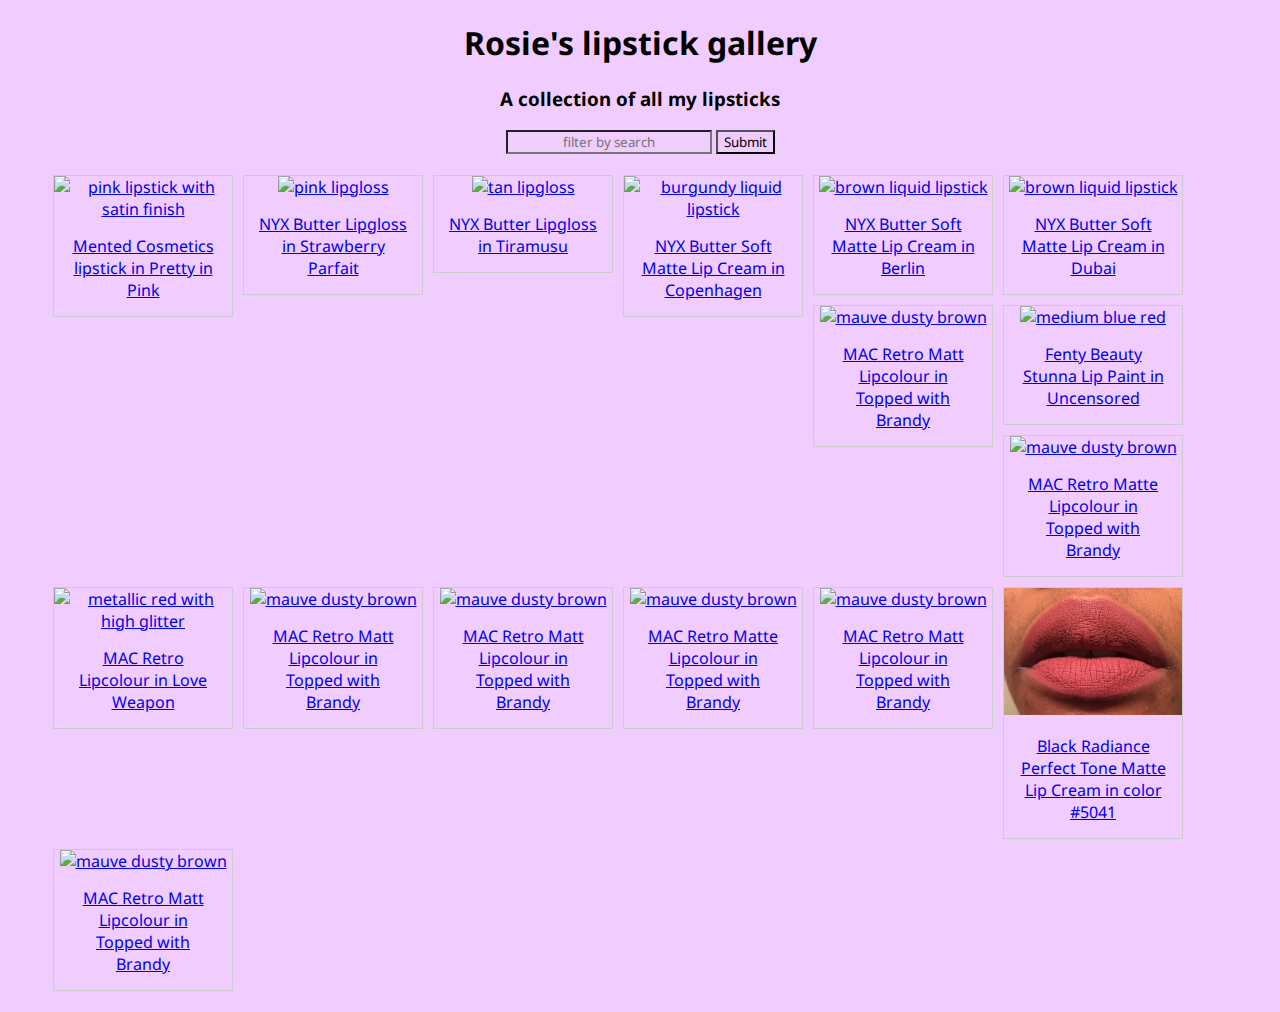
==== index.html @ 24086d95 "still working on livesearch" ====
<!DOCTYPE html>
<html lang="en">
    <head>
        <meta charset="utf-8">
        <meta name="viewport" content="width=device-width">
        <title>Rosie's swatch gallery</title>

        <link rel="stylesheet" type="text/css" href="css/main.css">
		<link href="https://fonts.googleapis.com/css?family=Droid+Sans" rel="stylesheet">
    </head>
	
	<!-- attempting to add color using w3 in div tag -->
	<div class="heading">
    <h1>Rosie's lipstick gallery</h1>
	<h3>A collection of all my lipsticks</h3>
	</div>
	
    <body>
	<!-- working on this 9/18 -->
	
	<div id="search">
		<input type="text" id="myInput" onkeyup="myFunction()"  placeholder="filter by search">
		<input type="submit">
		
		<!-- May work when html is done and JS file is ready -->
		<!-- <button onclick="product()">Search</button> -->
	</div>
	
	<p id="myTurn"></p>
	
	<div class="responsive">
	<dl id="swatch">
	<!-- use below if ul does not work -->
	<!-- <div id="swatchSearch"> -->
	<dd data-tags="lipstick, pink, satin">
		<div class="gallery">
			<a target="_self" href="prettyInPink.html">
				<img src="img/mentedPinkSwatch.png" data-tags=" lipstick, matte" alt="pink lipstick with satin finish" width="300" height="200">
				<div class="desc"> Mented Cosmetics lipstick in Pretty in Pink</div>
		</div> 
	</dd>
	<dd>
		<div class="gallery">
			<a target="_blank" href="img/strawberrySwatch.png">
				<img src="img/strawberrySwatch.png" data-tags="lipgloss" alt="pink lipgloss" width="300" height="200">
			<div class="desc"> NYX Butter Lipgloss in Strawberry Parfait</div>
		</div>
	</dd>
	<dd>	
		 <div class="gallery">
			<a target="_blank" href="img/tiramusuSwatch.png">
				<img src="img/tiramusuSwatch.png" data-tags="lipgloss" alt="tan lipgloss" width="300" height="200">
				<div class="desc">NYX Butter Lipgloss in Tiramusu</div>
			<!-- <dl> -->
				<!-- <dd>Finish: satin</dd> -->
				<!-- <dd>Brand: Bite Beauty</dd> -->
		</div>
	<dd>
		<div class="gallery">
			<a target="_blank" href="img/copenhagen.jpg">
				<img src="img/copenhagen.jpg" data-tags="lipstick" alt="burgundy liquid lipstick" width="300" height="200">
			<div class="desc"> NYX Butter Soft Matte Lip Cream in Copenhagen</div>
		</div>
	</dd>
	<dd>
		<div class="gallery">
			<a target="_blank" href="img/berlin.jpg">
				<img src="img/berlin.jpg" data-tags="lipstick" alt="brown liquid lipstick" width="300" height="200">
			<div class="desc"> NYX Butter Soft Matte Lip Cream in Berlin</div>
		</div>
	</dd>
	<dd>
		<div class="gallery">
			<a target="_blank" href="img/dubai.jpg">
				<img src="img/dubai.jpg" data-tags="lipstick" alt="brown liquid lipstick" width="300" height="200">
			<div class="desc"> NYX Butter Soft Matte Lip Cream in Dubai</div>
		</div>
	</dd>
	<!-- <dd> -->
		<!-- <div class="gallery"> -->
			<!-- <a target="_blank" href="img/redSwatch.png"> -->
				<!-- <img src="img/redSwatch.png" data-tags="lipstick" alt="red lipstick" width="300" height="200"> -->
			<!-- <div class="desc">Revlon Matte Lip Balm in Standout</div> -->
		<!-- </div> -->
	<!-- </dd> -->
	<dd>
	
	<!-- removed width and height as img attributes and added them as properties in css under .gallery -->
		<div class="gallery">
			<a target="_blank" href="img/brandyTopped.jpg">
				<img src="img/brandyTopped.jpg" data-tags="lipstick" alt="mauve dusty brown">
			<div class="desc"> MAC Retro Matt Lipcolour in Topped with Brandy</div>
		</div>
	</dd>
	<dd>
		<div class="gallery">
			<a target="_blank" href="img/stunnaBitchFenty.jpg">
				<img src="img/stunnaBitchFenty.jpg" data-tags="lipstick" alt="medium blue red">
			<div class="desc"> Fenty Beauty Stunna Lip Paint in Uncensored</div>
		</div>
	</dd>
	<dd>
		<div class="gallery">
			<a target="_blank" href="img/brandyTopped.jpg">
				<img src="img/brandyTopped.jpg" data-tags="lipstick" alt="mauve dusty brown">
			<div class="desc"> MAC Retro Matte Lipcolour in Topped with Brandy</div>
		</div>
	</dd>
	<dd>
		<div class="gallery">
			<a target="_blank" href="img/loveWeapon.jpg">
				<img src="img/loveWeapon.jpg" data-tags="lipstick" alt="metallic red with high glitter">
			<div class="desc"> MAC Retro Lipcolour in Love Weapon</div>
		</div>
	</dd>
	<dd>
		<div class="gallery">
			<a target="_blank" href="img/brandyTopped.jpg">
				<img src="img/brandyTopped.jpg" data-tags="lipstick" alt="mauve dusty brown">
			<div class="desc"> MAC Retro Matt Lipcolour in Topped with Brandy</div>
		</div>
	</dd>
	<dd>
		<div class="gallery">
			<a target="_blank" href="img/brandyTopped.jpg">
				<img src="img/brandyTopped.jpg" data-tags="lipstick" alt="mauve dusty brown">
			<div class="desc"> MAC Retro Matt Lipcolour in Topped with Brandy</div>
		</div>
	</dd>
	<dd>
		<div class="gallery">
			<a target="_blank" href="img/brandyTopped.jpg">
				<img src="img/brandyTopped.jpg" data-tags="lipstick" alt="mauve dusty brown">
			<div class="desc"> MAC Retro Matte Lipcolour in Topped with Brandy</div>
		</div>
	</dd>
	<dd>
		<div class="gallery">
			<a target="_blank" href="img/brandyTopped.jpg">
				<img src="img/brandyTopped.jpg" data-tags="lipstick" alt="mauve dusty brown">
			<div class="desc"> MAC Retro Matt Lipcolour in Topped with Brandy</div>
		</div>
	</dd>
	<dd>
		<div class="gallery">
			<a target="_blank" href="img/blackRadiance5041.jpg">
				<img src="img/blackRadiance5041.jpg" data-tags="lipstick" alt="mauve dusty rose">
			<div class="desc"> Black Radiance Perfect Tone Matte Lip Cream in color #5041</div>
		</div>
	</dd>
	<dd>
		<div class="gallery">
			<a target="_blank" href="img/brandyTopped.jpg">
				<img src="img/brandyTopped.jpg" data-tags="lipstick" alt="mauve dusty brown">
			<div class="desc"> MAC Retro Matt Lipcolour in Topped with Brandy</div>
		</div>
	</dd>
	
	
    		
			<!-- <button onclick=""> Look up swatches</button> -->
			<a href="#" onclick="next()"><img src=""/></a>
		</div>
		</dl>
	</div>
            
    	<!-- <script src="js/main.js"></script> -->
		<script src="js/filter-search.js"></script>
    </body>
</html>
---- css/main.css ----
* {
	font-family: 'Droid Sans';
	background-color: #f0ccff;
	text-align: center;
}

#swatch {
	overflow: auto;
	flow: right;
}

/* hoping this will fix uneven images */
.dl {
	
}

.header { 
	background-color: #d24dff;
	font-family: 'Droid Sans';
 }
 
div.gallery {
	margin: 5px;
	border: 1px solid #ccc;
	float: left;
	width: 180px;
	padding: 0px;
}

div.gallery:hover {
	border: 1px solid #777;
}

div.gallery img {
	width: 100%;
	height: auto;
}

/* removed div */
.desc {
	padding: 15px;
	text-align: center;
}

/* removed div */
.container {
	background-color: #f0ccff;
}

* {box-sizing:border-box}

/* Slideshow container */
.slideshow-container {
  max-width: 1000px;
  position: relative;
  margin: auto;
}

.swatchSlides {
    display: none;
}

/* Next & previous buttons */
.prev, .next {
  cursor: pointer;
  position: absolute;
  top: 50%;
  width: auto;
  margin-top: -22px;
  padding: 16px;
  color: white;
  font-weight: bold;
  font-size: 18px;
  transition: 0.6s ease;
  border-radius: 0 3px 3px 0;
}

/* Position the "next button" to the right */
.next {
  right: 0;
  border-radius: 3px 0 0 3px;
}

/* On hover, add a black background color with a little bit see-through */
.prev:hover, .next:hover {
  background-color: rgba(0,0,0,0.8);
}

/* Caption text */
.text {
  color: #f2f2f2;
  font-size: 15px;
  padding: 8px 12px;
  position: absolute;
  bottom: 8px;
  width: 100%;
  text-align: center;
}

/* Number text (1/3 etc) */
.numbertext {
  color: #f2f2f2;
  font-size: 12px;
  padding: 8px 12px;
  position: absolute;
  top: 0;
}

/* The dots/bullets/indicators */
.dot {
  cursor:pointer;
  height: 15px;
  width: 15px;
  margin: 0 2px;
  background-color: #bbb;
  border-radius: 50%;
  display: inline-block;
  transition: background-color 0.6s ease;
}

.active, .dot:hover {
  background-color: #717171;
}

/* Fading animation */
.fade {
  -webkit-animation-name: fade;
  -webkit-animation-duration: 1.5s;
  animation-name: fade;
  animation-duration: 1.5s;
}

/* adding responsiveness to gallery; hoping it will fix crowding issue */
.responsive {
	.responsive {
    padding: 0 6px;
    float: left;
    width: 24.99999%;
}

@media only screen and (max-width: 700px){
    .responsive {
        width: 49.99999%;
        margin: 6px 0;
    }
}

@media only screen and (max-width: 500px){
    .responsive {
        width: 100%;
    }
}

.clearfix:after {
    content: "";
    display: table;
    clear: both;
}
	

@-webkit-keyframes fade {
  from {opacity: .4} 
  to {opacity: 1}
}

@keyframes fade {
  from {opacity: .4} 
  to {opacity: 1}
}
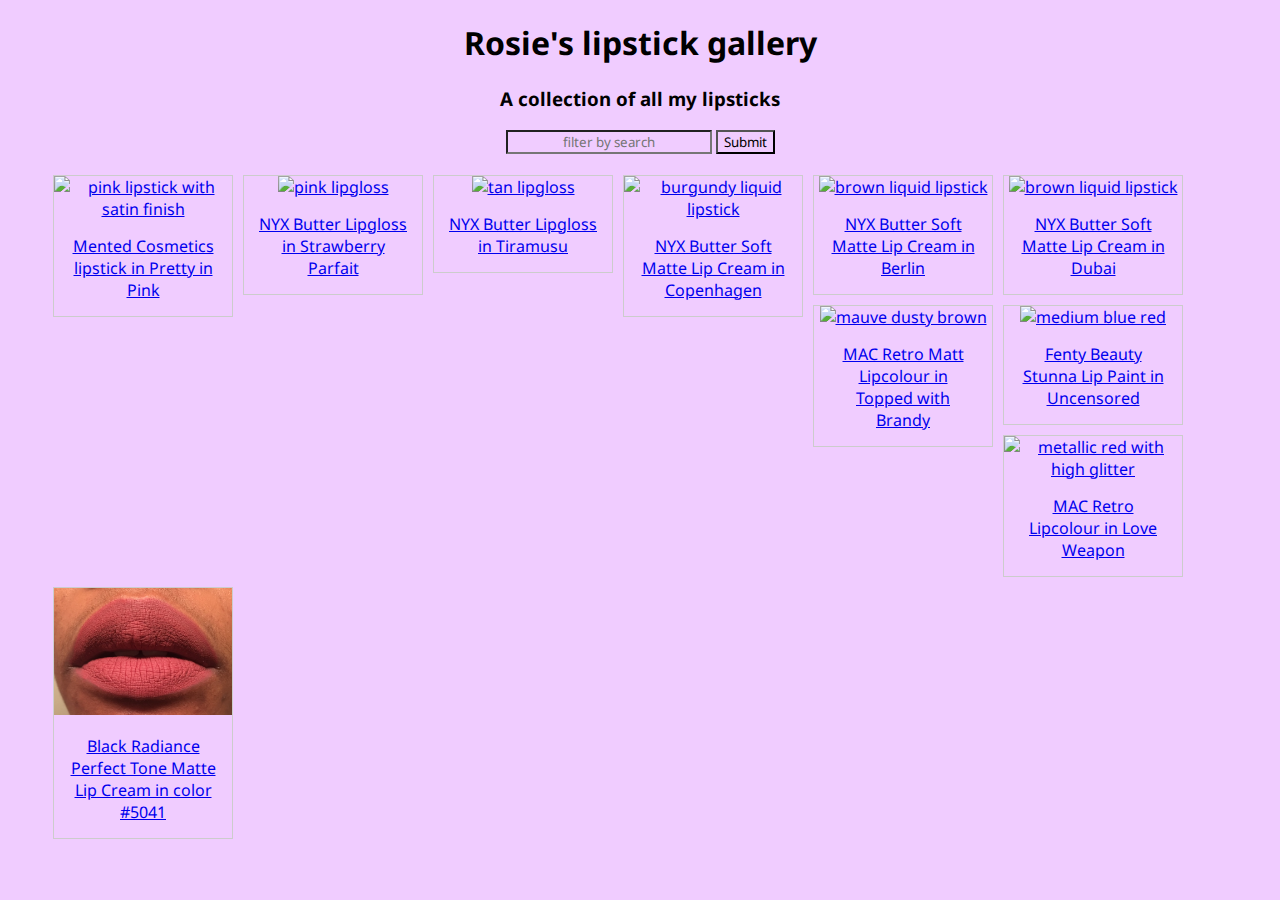
==== commit f926724c: "removed duplicate swatches" ====
--- a/index.html
+++ b/index.html
@@ -101,46 +101,12 @@
 	</dd>
 	<dd>
 		<div class="gallery">
-			<a target="_blank" href="img/brandyTopped.jpg">
-				<img src="img/brandyTopped.jpg" data-tags="lipstick" alt="mauve dusty brown">
-			<div class="desc"> MAC Retro Matte Lipcolour in Topped with Brandy</div>
-		</div>
-	</dd>
-	<dd>
-		<div class="gallery">
 			<a target="_blank" href="img/loveWeapon.jpg">
 				<img src="img/loveWeapon.jpg" data-tags="lipstick" alt="metallic red with high glitter">
 			<div class="desc"> MAC Retro Lipcolour in Love Weapon</div>
 		</div>
 	</dd>
-	<dd>
-		<div class="gallery">
-			<a target="_blank" href="img/brandyTopped.jpg">
-				<img src="img/brandyTopped.jpg" data-tags="lipstick" alt="mauve dusty brown">
-			<div class="desc"> MAC Retro Matt Lipcolour in Topped with Brandy</div>
-		</div>
-	</dd>
-	<dd>
-		<div class="gallery">
-			<a target="_blank" href="img/brandyTopped.jpg">
-				<img src="img/brandyTopped.jpg" data-tags="lipstick" alt="mauve dusty brown">
-			<div class="desc"> MAC Retro Matt Lipcolour in Topped with Brandy</div>
-		</div>
-	</dd>
-	<dd>
-		<div class="gallery">
-			<a target="_blank" href="img/brandyTopped.jpg">
-				<img src="img/brandyTopped.jpg" data-tags="lipstick" alt="mauve dusty brown">
-			<div class="desc"> MAC Retro Matte Lipcolour in Topped with Brandy</div>
-		</div>
-	</dd>
-	<dd>
-		<div class="gallery">
-			<a target="_blank" href="img/brandyTopped.jpg">
-				<img src="img/brandyTopped.jpg" data-tags="lipstick" alt="mauve dusty brown">
-			<div class="desc"> MAC Retro Matt Lipcolour in Topped with Brandy</div>
-		</div>
-	</dd>
+	
 	<dd>
 		<div class="gallery">
 			<a target="_blank" href="img/blackRadiance5041.jpg">
@@ -148,13 +114,7 @@
 			<div class="desc"> Black Radiance Perfect Tone Matte Lip Cream in color #5041</div>
 		</div>
 	</dd>
-	<dd>
-		<div class="gallery">
-			<a target="_blank" href="img/brandyTopped.jpg">
-				<img src="img/brandyTopped.jpg" data-tags="lipstick" alt="mauve dusty brown">
-			<div class="desc"> MAC Retro Matt Lipcolour in Topped with Brandy</div>
-		</div>
-	</dd>
+	
 	
 	
     		
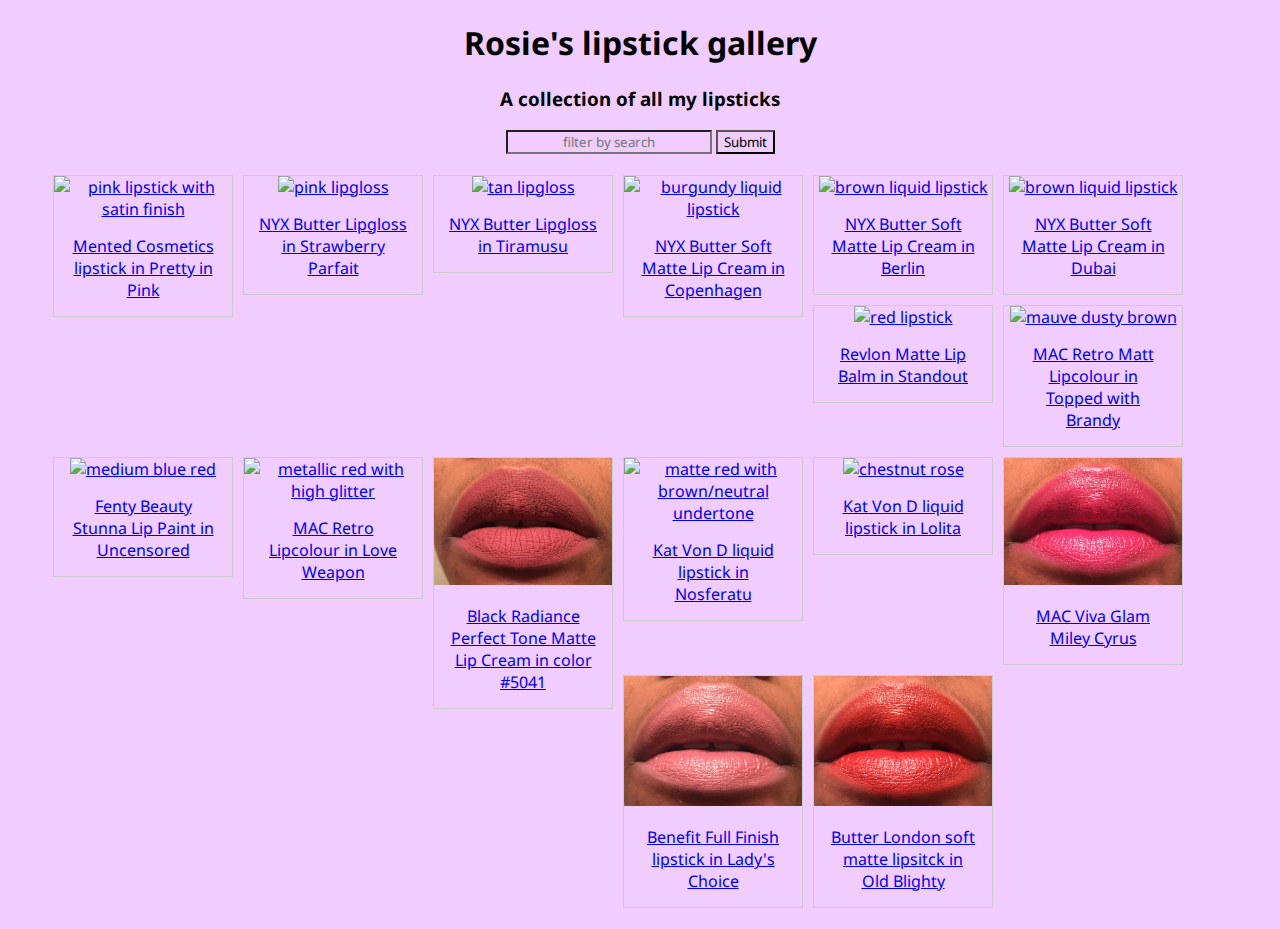
==== commit 0df38605: "working on array. Looking for ways to loop through constructor function" ====
--- a/index.html
+++ b/index.html
@@ -76,13 +76,13 @@
 			<div class="desc"> NYX Butter Soft Matte Lip Cream in Dubai</div>
 		</div>
 	</dd>
-	<!-- <dd> -->
-		<!-- <div class="gallery"> -->
-			<!-- <a target="_blank" href="img/redSwatch.png"> -->
-				<!-- <img src="img/redSwatch.png" data-tags="lipstick" alt="red lipstick" width="300" height="200"> -->
-			<!-- <div class="desc">Revlon Matte Lip Balm in Standout</div> -->
-		<!-- </div> -->
-	<!-- </dd> -->
+	<dd>
+		 <div class="gallery">
+			<a target="_blank" href="img/redSwatch.png">
+				 <img src="img/redSwatch.png" data-tags="lipstick" alt="red lipstick" width="300" height="200">
+			<div class="desc">Revlon Matte Lip Balm in Standout</div>
+		 </div>
+	 </dd>
 	<dd>
 	
 	<!-- removed width and height as img attributes and added them as properties in css under .gallery -->
@@ -114,6 +114,41 @@
 			<div class="desc"> Black Radiance Perfect Tone Matte Lip Cream in color #5041</div>
 		</div>
 	</dd>
+	<dd>
+		<div class="gallery">
+			<a target="_blank" href="img/nosferatukvd.jpg">
+				<img src="img/nosferatukvd.jpg" data-tags="lipstick" alt="matte red with brown/neutral undertone">
+			<div class="desc"> Kat Von D liquid lipstick in Nosferatu</div>
+		</div>
+	</dd>
+	<dd>
+		<div class="gallery">
+			<a target="_blank" href="img/lolitakvd.jpg">
+				<img src="img/lolitakvd.jpg" data-tags="lipstick" alt="chestnut rose">
+			<div class="desc"> Kat Von D liquid lipstick in Lolita</div>
+		</div>
+	</dd>
+	<dd>
+		<div class="gallery">
+			<a target="_blank" href="img/vivaglammiley.jpg">
+				<img src="img/vivaglammiley.jpg" data-tags="lipstick" alt="fushia pink with subtle blue undertone">
+			<div class="desc"> MAC Viva Glam Miley Cyrus</div>
+		</div>
+	</dd>
+	<dd>
+		<div class="gallery">
+			<a target="_blank" href="img/ladyschoicebenefit.jpg">
+				<img src="img/ladyschoicebenefit.jpg" data-tags="lipstick" alt="creamy soft pink with light nude/brown undertone">
+			<div class="desc"> Benefit Full Finish lipstick in Lady's Choice</div>
+		</div>
+	</dd>
+	<dd>
+		<div class="gallery">
+			<a target="_blank" href="img/oldblightyorange.jpg">
+				<img src="img/oldblightyorange.jpg" data-tags="lipstick" alt="bright red">
+			<div class="desc"> Butter London soft matte lipsitck in Old Blighty</div>
+		</div>
+	</dd>
 	
 	
 	
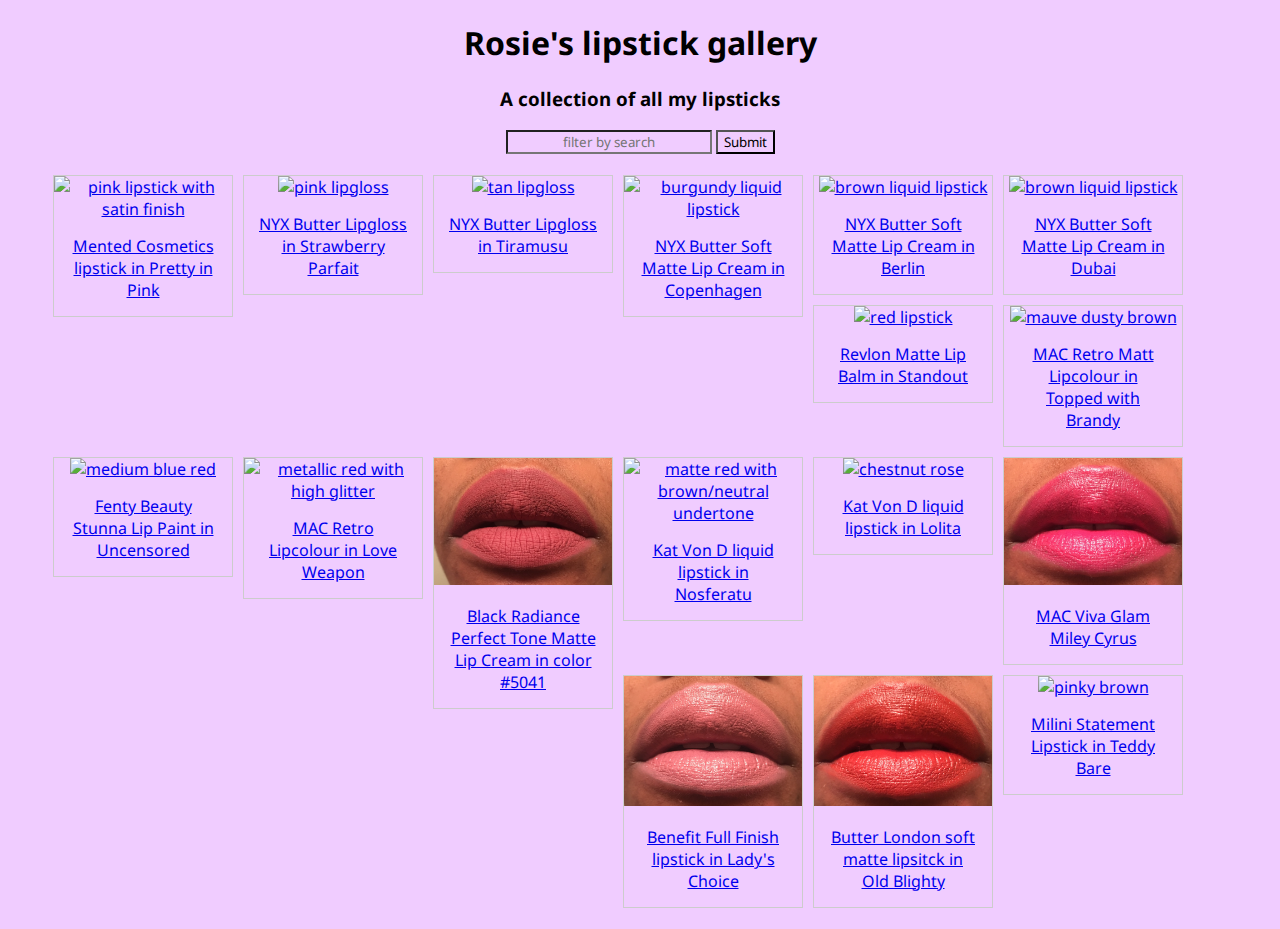
==== commit b26ca3b4: "still working on javascrip" ====
--- a/index.html
+++ b/index.html
@@ -149,6 +149,13 @@
 			<div class="desc"> Butter London soft matte lipsitck in Old Blighty</div>
 		</div>
 	</dd>
+	<dd>
+		<div class="gallery">
+			<a target="_blank" href="img/oldblightyorange.jpg">
+				<img src="img/teddyBare.jpg" data-tags="lipstick" alt="pinky brown">
+			<div class="desc">Milini Statement Lipstick in Teddy Bare</div>
+		</div>
+	</dd>
 	
 	
 	
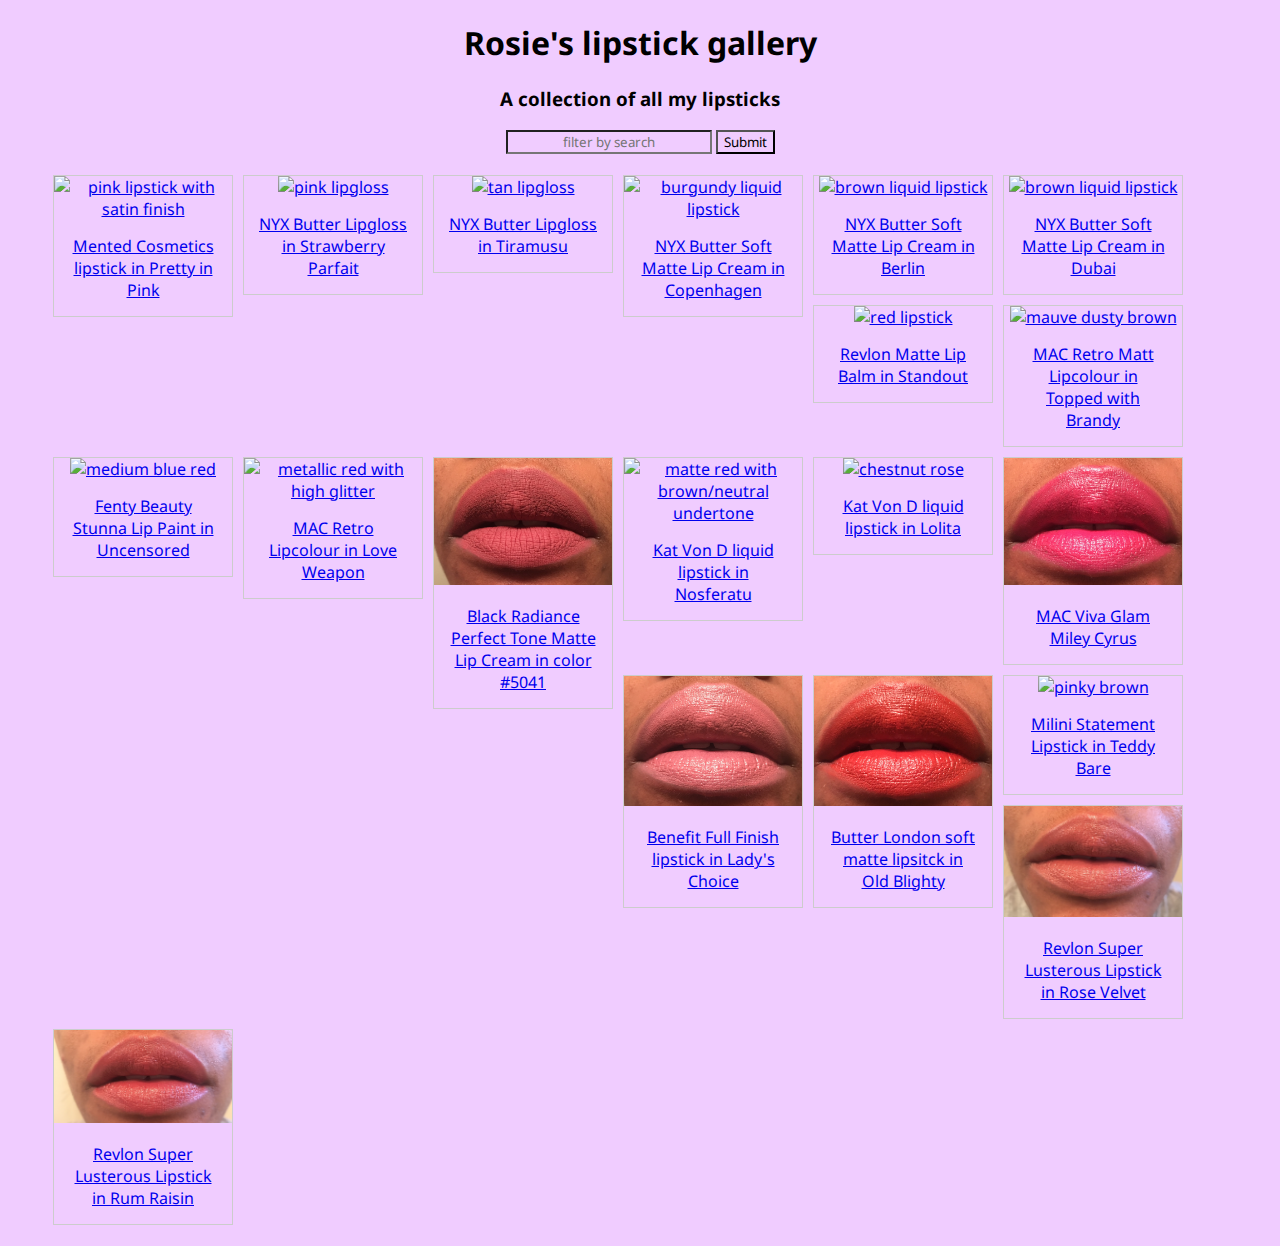
==== commit 03f84ce1: "added two more lipsticks" ====
--- a/index.html
+++ b/index.html
@@ -152,11 +152,24 @@
 	<dd>
 		<div class="gallery">
 			<a target="_blank" href="img/oldblightyorange.jpg">
-				<img src="img/teddyBare.jpg" data-tags="lipstick" alt="pinky brown">
+				<img src="img/teddyBare.jpeg" data-tags="lipstick" alt="pinky brown">
 			<div class="desc">Milini Statement Lipstick in Teddy Bare</div>
 		</div>
 	</dd>
-	
+	<dd>
+		<div class="gallery">
+			<a target="_blank" href="img/roseVelvet.jpeg">
+				<img src="img/roseVelvet.jpeg" data-tags="lipstick" alt="brown">
+			<div class="desc">Revlon Super Lusterous Lipstick in Rose Velvet</div>
+		</div>
+	</dd>
+	<dd>
+		<div class="gallery">
+			<a target="_blank" href="img/rumRaisin.jpeg">
+				<img src="img/rumRaisin.jpeg" data-tags="lipstick" alt="brown">
+			<div class="desc">Revlon Super Lusterous Lipstick in Rum Raisin</div>
+		</div>
+	</dd>
 	
 	
     		
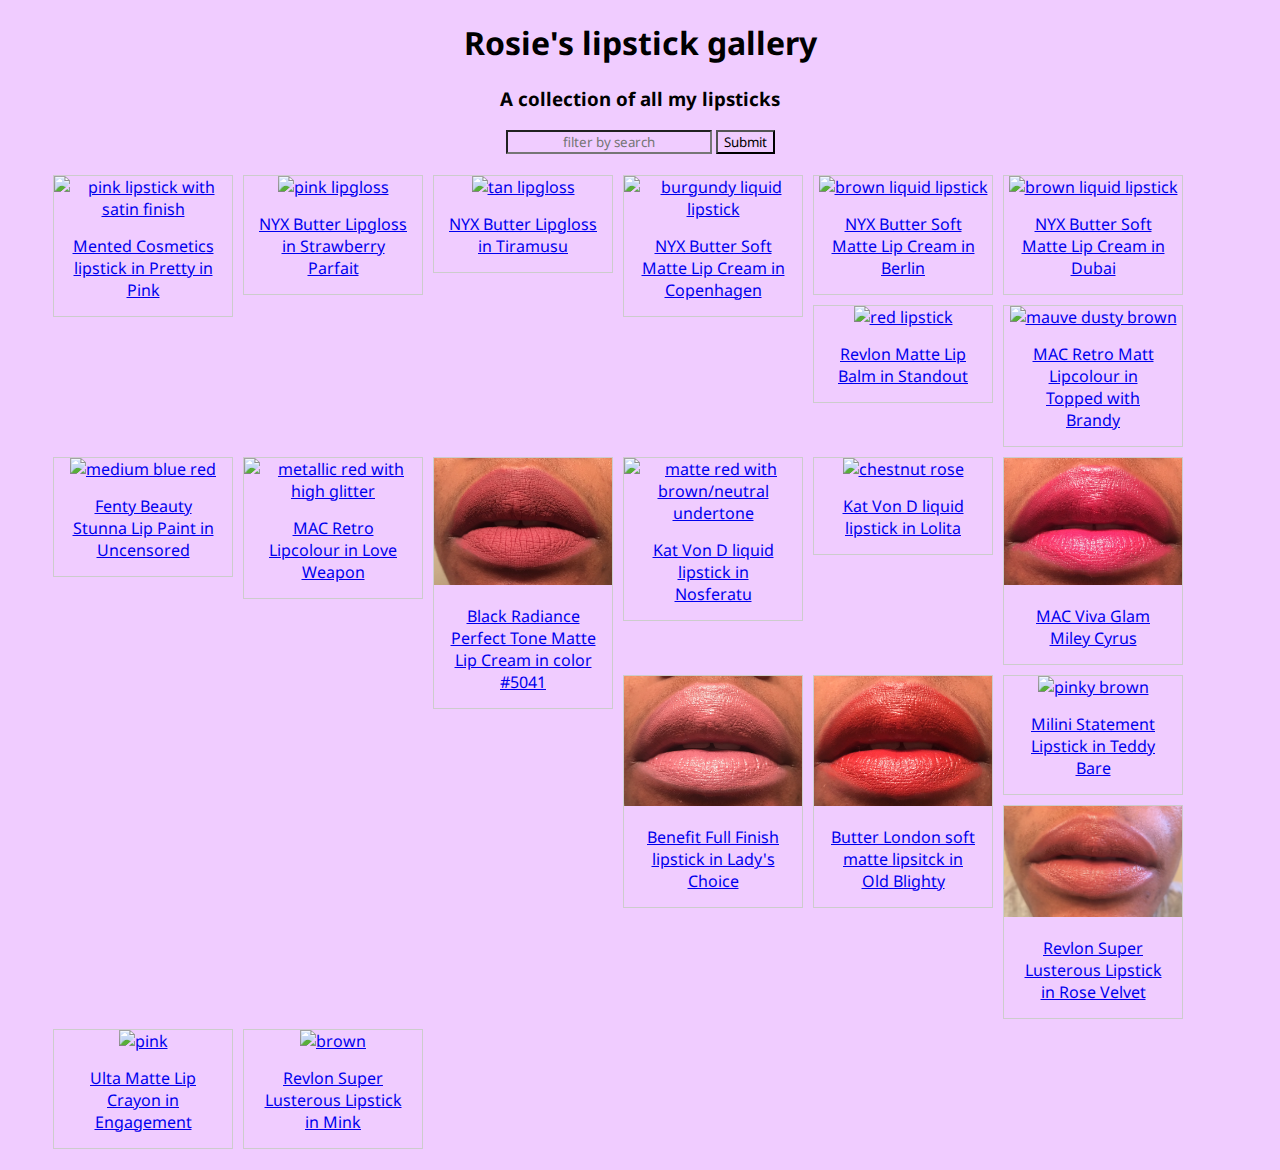
==== commit f7639435: "added two more swatches" ====
--- a/index.html
+++ b/index.html
@@ -16,7 +16,7 @@
 	</div>
 	
     <body>
-	<!-- working on this 9/18 -->
+	<!-- working on this 7/17 -->
 	
 	<div id="search">
 		<input type="text" id="myInput" onkeyup="myFunction()"  placeholder="filter by search">
@@ -165,11 +165,19 @@
 	</dd>
 	<dd>
 		<div class="gallery">
-			<a target="_blank" href="img/rumRaisin.jpeg">
-				<img src="img/rumRaisin.jpeg" data-tags="lipstick" alt="brown">
-			<div class="desc">Revlon Super Lusterous Lipstick in Rum Raisin</div>
+			<a target="_blank" href="img/ultaLipCrayon.jpeg">
+				<img src="img/ultaLipCrayon.jpeg" data-tags="lipstick" alt="pink">
+			<div class="desc">Ulta Matte Lip Crayon in Engagement</div>
 		</div>
 	</dd>
+	<dd>
+		<div class="gallery">
+			<a target="_blank" href="img/revlonMink.jpeg">
+				<img src="img/revlonMink.jpeg" data-tags="lipstick" alt="brown">
+			<div class="desc">Revlon Super Lusterous Lipstick in Mink</div>
+		</div>
+	</dd>
+	
 	
 	
     		
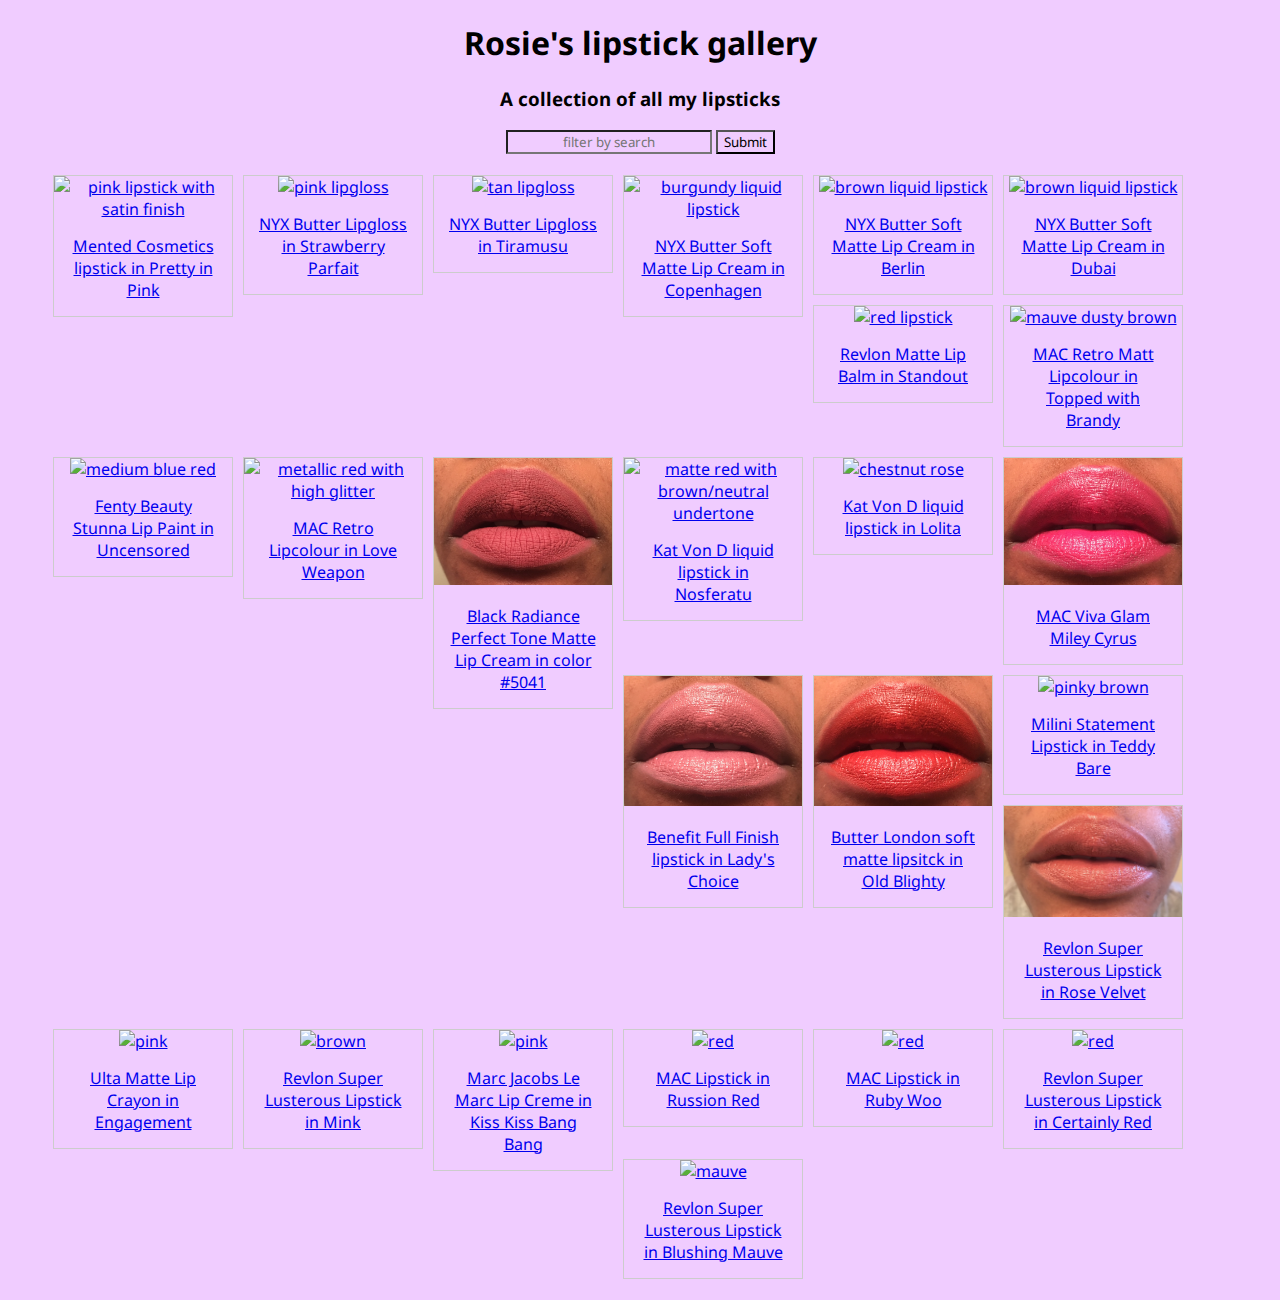
==== commit b21a3641: "added swatch images and description. Both are displaying fine" ====
--- a/index.html
+++ b/index.html
@@ -177,8 +177,41 @@
 			<div class="desc">Revlon Super Lusterous Lipstick in Mink</div>
 		</div>
 	</dd>
-	
-	
+	<dd>
+		<div class="gallery">
+			<a target="_blank" href="img/kissBang.jpeg">
+				<img src="img/kissBang.jpeg" data-tags="lipstick" alt="pink">
+			<div class="desc">Marc Jacobs Le Marc Lip Creme in Kiss Kiss Bang Bang</div>
+		</div>
+	</dd>
+	<dd>
+		<div class="gallery">
+			<a target="_blank" href="img/rubyWoo.jpeg">
+				<img src="img/rubyWoo.jpeg" data-tags="lipstick" alt="red">
+			<div class="desc">MAC Lipstick in Russion Red</div>
+		</div>
+	</dd>
+	<dd>
+		<div class="gallery">
+			<a target="_blank" href="img/russianRed.jpeg">
+				<img src="img/russianRed.jpeg" data-tags="lipstick" alt="red">
+			<div class="desc">MAC Lipstick in Ruby Woo</div>
+		</div>
+	</dd>
+	<dd>
+		<div class="gallery">
+			<a target="_blank" href="img/certainlyRed.jpg">
+				<img src="img/certainlyRed.jpg" data-tags="lipstick" alt="red">
+			<div class="desc">Revlon Super Lusterous Lipstick in Certainly Red</div>
+		</div>
+	</dd>
+	<dd>
+		<div class="gallery">
+			<a target="_blank" href="img/blushingMauve.jpg">
+				<img src="img/blushingMauve.jpg" data-tags="lipstick" alt="mauve">
+			<div class="desc">Revlon Super Lusterous Lipstick in Blushing Mauve</div>
+		</div>
+	</dd>
 	
     		
 			<!-- <button onclick=""> Look up swatches</button> -->
